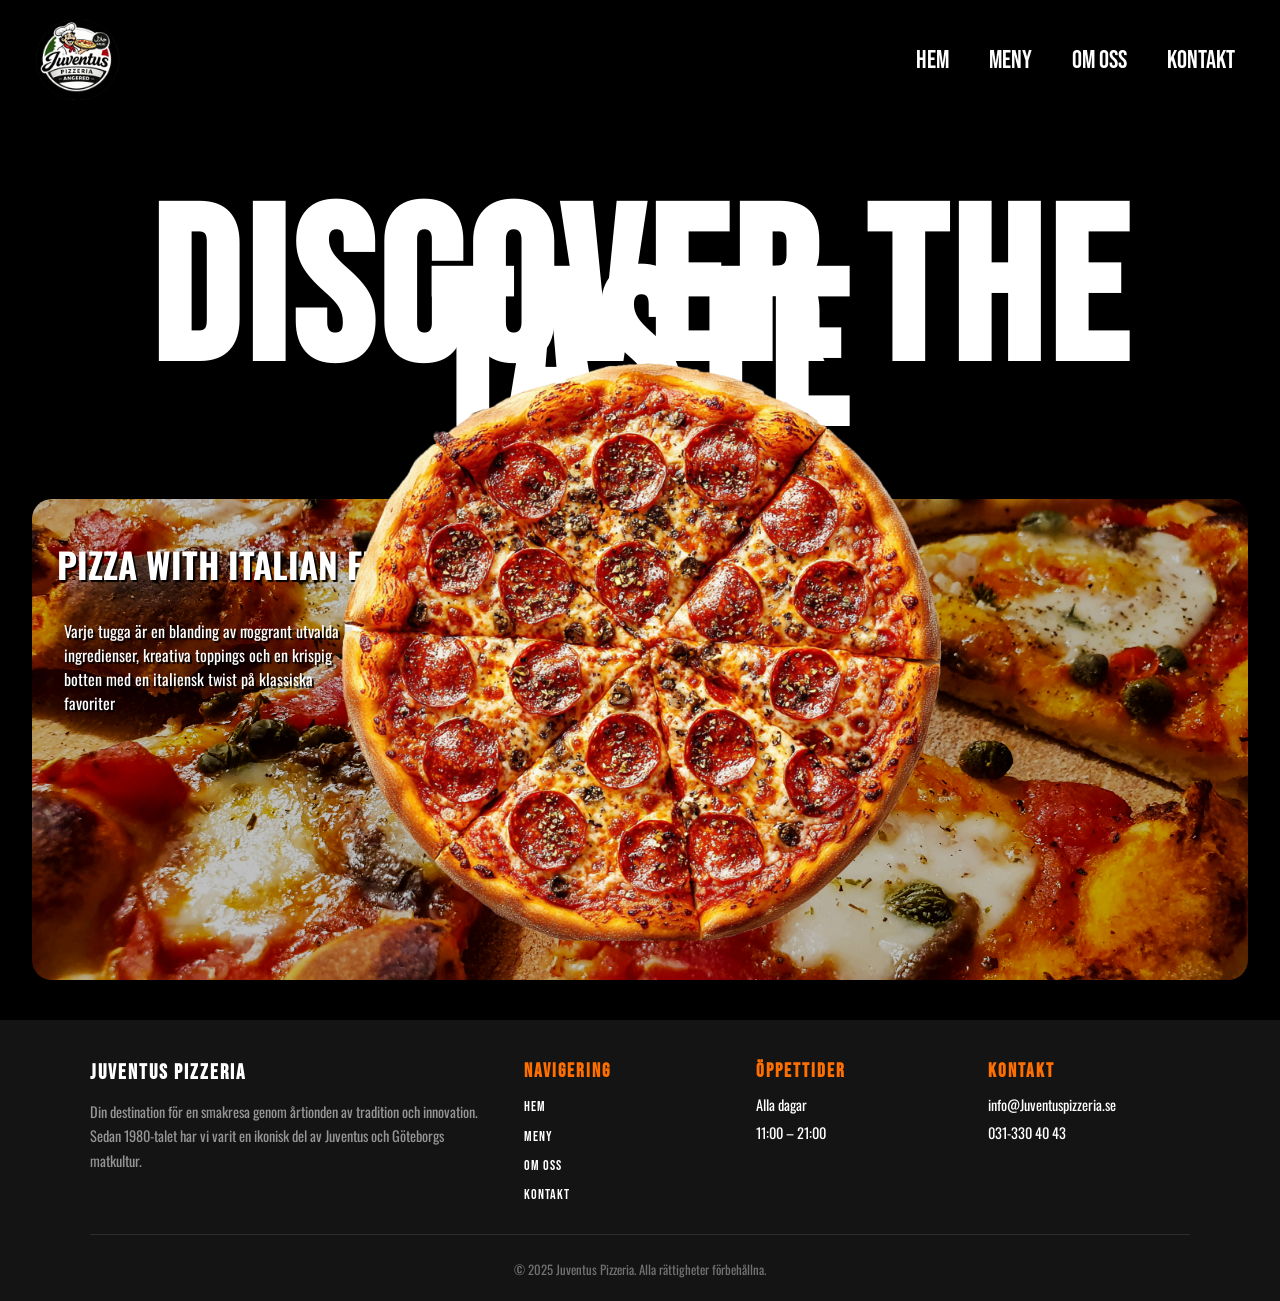
==== index.html @ ae1d6d92 "organisera min css så det blir lättare att hitta det man vill hitta. Färdigställde också min mobilve" ====
<!DOCTYPE html>
<html lang="en">
<head>
  <meta charset="UTF-8">
  <meta name="viewport" content="width=device-width, initial-scale=1.0">
  <link rel="stylesheet" href="css/style.css">
    <link rel="stylesheet" href="css/index.css">

  <link href="https://fonts.googleapis.com/css2?family=Bebas+Neue&display=swap" rel="stylesheet">
  <link href="https://fonts.googleapis.com/css2?family=Oswald:wght@400;600&display=swap" rel="stylesheet">
  <title>Document</title>
</head>
<body>
  <div id ="wrapper1">
    <nav>
      <img src="img/logo.png" class="logo" alt="logo">
      <div class="nav-links">
        <a href="index.html">HEM </a>
        <a href="meny.html">MENY</a>
        <a href="omoss.html">OM OSS</a>
        <a href="kontakt.html">KONTAKT</a>
      </div>

    </nav>
    <header><h1>DISCOVER THE TASTE</h1></header>
    <main>
      <section class="sec-main">
        <div class="section-background">
          <img src= "img\background1.jpg" class="background1" alt ="Pizza background">
          <div class = "background-text1">
            <h2>PIZZA WITH ITALIAN FLAIR</h2>
            <p>
             Varje tugga är en blanding av noggrant utvalda ingredienser, kreativa toppings och en krispig botten med en italiensk twist på klassiska favoriter
            </p>


          </div>
          <img src= "img\background2.png" class="background2" alt ="Pizza background">

        </div>
        <section class ="info-section">
          <div class="nyheter">
             <h2>NYHET</h2>
             <p>Nu serverar vi familjepizzor för pizzans dubbla pris  + 30kr.</p>
          </div>
          <a href="meny.html" class="meny-knapp">MENY</a>

          <div class="timmar-box">
            <h2>Öppettider</h2>
            <p>Alla dagar</p>
            <p>11:00 - 21:00</p>
          </div>

        </section>
      </section>
    </main>

   <footer class="site-footer">
    <div class="footer-inner">
        <div class="footer-desc">
            <h3>Juventus Pizzeria</h3>
            <p>Din destination för en smakresa genom årtionden av tradition och innovation. Sedan 1980-talet har vi varit en ikonisk del av Juventus och Göteborgs matkultur.</p>
        </div>
        <div class="footer-col">
            <h3>Navigering</h3>
            <ul>
                <li><a href="index.html">Hem</a></li>
                <li><a href="meny.html">Meny</a></li>
                <li><a href="omoss.html">Om oss</a></li>
                <li><a href="kontakt.html">Kontakt</a></li>
            </ul>
        </div>
        <div class="footer-col">
            <h3>Öppettider</h3>
            <p>Alla dagar</p>
            <p>11:00 – 21:00</p>
        </div>
        <div class="footer-col">
            <h3>Kontakt</h3>
            <p>info@Juventuspizzeria.se</p>
            <p>031-330 40 43</p>
        </div>
    </div>
    <div class="footer-bottom">
        <p>&copy; 2025 Juventus Pizzeria. Alla rättigheter förbehållna.</p>
    </div>
</footer>

  </div>
</body>
</html>
---- css/style.css ----
body {
    margin: 0;
}

nav {
    height: 100px;
    grid-area: nv;
    display: flex;
    align-items: center;
    justify-content: flex-start;
    padding: 10px 20px;
}

.logo {
    height: 80px;
    width: auto;
}

.nav-links {
    display: flex;
    gap: 40px;
    font-size: 25px;
    margin-left: auto;
    margin-right: 25px;
    padding: 0;
}

.nav-links a {
    text-decoration: none;
    color: white;
    font-family: 'Bebas Neue', sans-serif;
}



@media screen and (max-width: 999px) {
    
    .logo {
        height: 30px;
        width: auto;
        margin-top: 1px;
    }

    .nav-links {
        display: flex;
        gap: 10px;
        font-size: 15px;
        margin-top: 1px;
        margin-left: auto;
        padding: 0;
    }

  
}



.site-footer {
    grid-area: ft;
    background-color: rgb(20, 20, 20);
    color: white;
    font-family: 'Oswald', sans-serif;
    padding: 40px 40px 10px;
}

.footer-inner {
    display: flex;
    flex-wrap: wrap;
    gap: 30px;
    justify-content: space-between;
    max-width: 1100px;
    margin: 0 auto;
}

.footer-desc {
    flex: 2;
    min-width: 200px;
}

.footer-desc h3 {
    font-family: 'Bebas Neue', sans-serif;
    font-size: 1.3rem;
    color: white;
    letter-spacing: 2px;
    margin: 0 0 10px;
}

.footer-desc p {
    font-size: 0.9rem;
    color: rgba(255, 255, 255, 0.55);
    line-height: 1.7;
}

.footer-col {
    flex: 1;
    min-width: 100px;
}

.footer-col h3 {
    font-family: 'Bebas Neue', sans-serif;
    font-size: 1.2rem;
    color: rgb(255, 111, 0);
    margin: 0 0 8px;
    letter-spacing: 2px;
}

.footer-col p, .footer-col ul {
    margin: 0;
    font-size: 0.9rem;
    line-height: 1.9;
}

.footer-col ul {
    list-style: none;
    padding: 0;
}

.footer-col ul li a {
    color: white;
    text-decoration: none;
    font-family: 'Bebas Neue', sans-serif;
    letter-spacing: 1px;
}

.footer-col ul li a:hover {
    color: rgb(255, 111, 0);
}

.footer-bottom {
    border-top: 1px solid rgba(255, 255, 255, 0.1);
    margin-top: 25px;
    padding-top: 12px;
    text-align: center;
    font-size: 0.8rem;
    color: rgba(255, 255, 255, 0.4);
    max-width: 1100px;
    margin-left: auto;
    margin-right: auto;
}

@media screen and (max-width: 999px) {
    .site-footer {
        padding: 24px 20px 10px;
    }

    .footer-inner {
        flex-direction: column;
        gap: 20px;
    }

    .footer-desc h3 {
        font-size: 1.1rem;
    }

    .footer-desc p {
        font-size: 0.85rem;
    }

    .footer-col h3 {
        font-size: 1rem;
    }
}
---- css/index.css ----
#wrapper1 {
    display: grid;
    grid-template-areas:
        'nv'
        'hd'
        'mn'
        'ft';
    grid-template-rows: auto auto 1fr auto;
    grid-template-columns: 1fr;
    width: 100%;
    min-height: 100vh;
    background-color: rgb(0, 0, 0);
    margin: auto;
    padding: 0;
}

header {
    grid-area: hd;
    text-align: center;
    padding: 0 25px 0;
}

header h1 {
    font-family: 'Bebas Neue', sans-serif;
    font-size: 13.5rem;
    letter-spacing: 6px;
    line-height: 0.3;
    color: white;
}

main {
    grid-area: mn;
    margin-top: -20px;
    margin-bottom: 40px;
    position: relative;
}

.sec-main {
    position: relative;
    width: 100%;
}

.section-background {
    position: relative;
    margin: -20px auto 0;
    width: 95%;
}

.background1 {
    display: block;
    border-radius: 20px;
    width: 100%;
    height: auto;
    filter: brightness(1.2);
    opacity: 0.8;
    z-index: 1;
}

.background2 {
    position: absolute;
    z-index: 3;
    top: -140px;
    width: 50%;
    left: 25%;
    right: 0;
}

.background-text1 {
    position: absolute;
    color: white;
    z-index: 2;
    top: 10px;
    left: 25px;
    font-family: 'Oswald', sans-serif;
    text-shadow: 2px 2px 1px black;
    max-width: 80%;
}

.background-text1 h2 {
    font-size: 2.2rem;
}

.background-text1 p {
    font-size: 1rem;
    line-height: 1.5;
    margin-left: 7px;
    max-width: 22vw;
}

.info-section {
    display: none;
}

@media screen and (max-width: 999px) {

    header h1 {
        font-size: 2rem;
        letter-spacing: 6px;
        line-height: 0.3;
    }

    .section-background {
        margin: 30px auto 0;
        height: 250px;
        width: 100%;
        background-image: url(/img/tamas-pap-XLmhRnV8yuc-unsplash.jpg);
        background-size: cover;
    }

    .background1 {
        display: none;
    }

    .background2 {
        display: none;
    }

    .background-text1 h2 {
        font-size: 25px;
        text-align: center;
    }

    .background-text1 p {
        font-size: 15px;
        margin-left: 1px;
        max-width: 100vw;
        text-align: center;
    }

    .info-section {
        display: block;
        text-align: center;
        font-family: 'Bebas Neue', sans-serif;
        background: rgb(255, 111, 0);
        width: 85%;
        margin: 10px auto;
        border-radius: 10px;
    }

    .info-section p { color: white; }
    .info-section a { color: black; }
    .info-section h2 { color: bisque; }
}
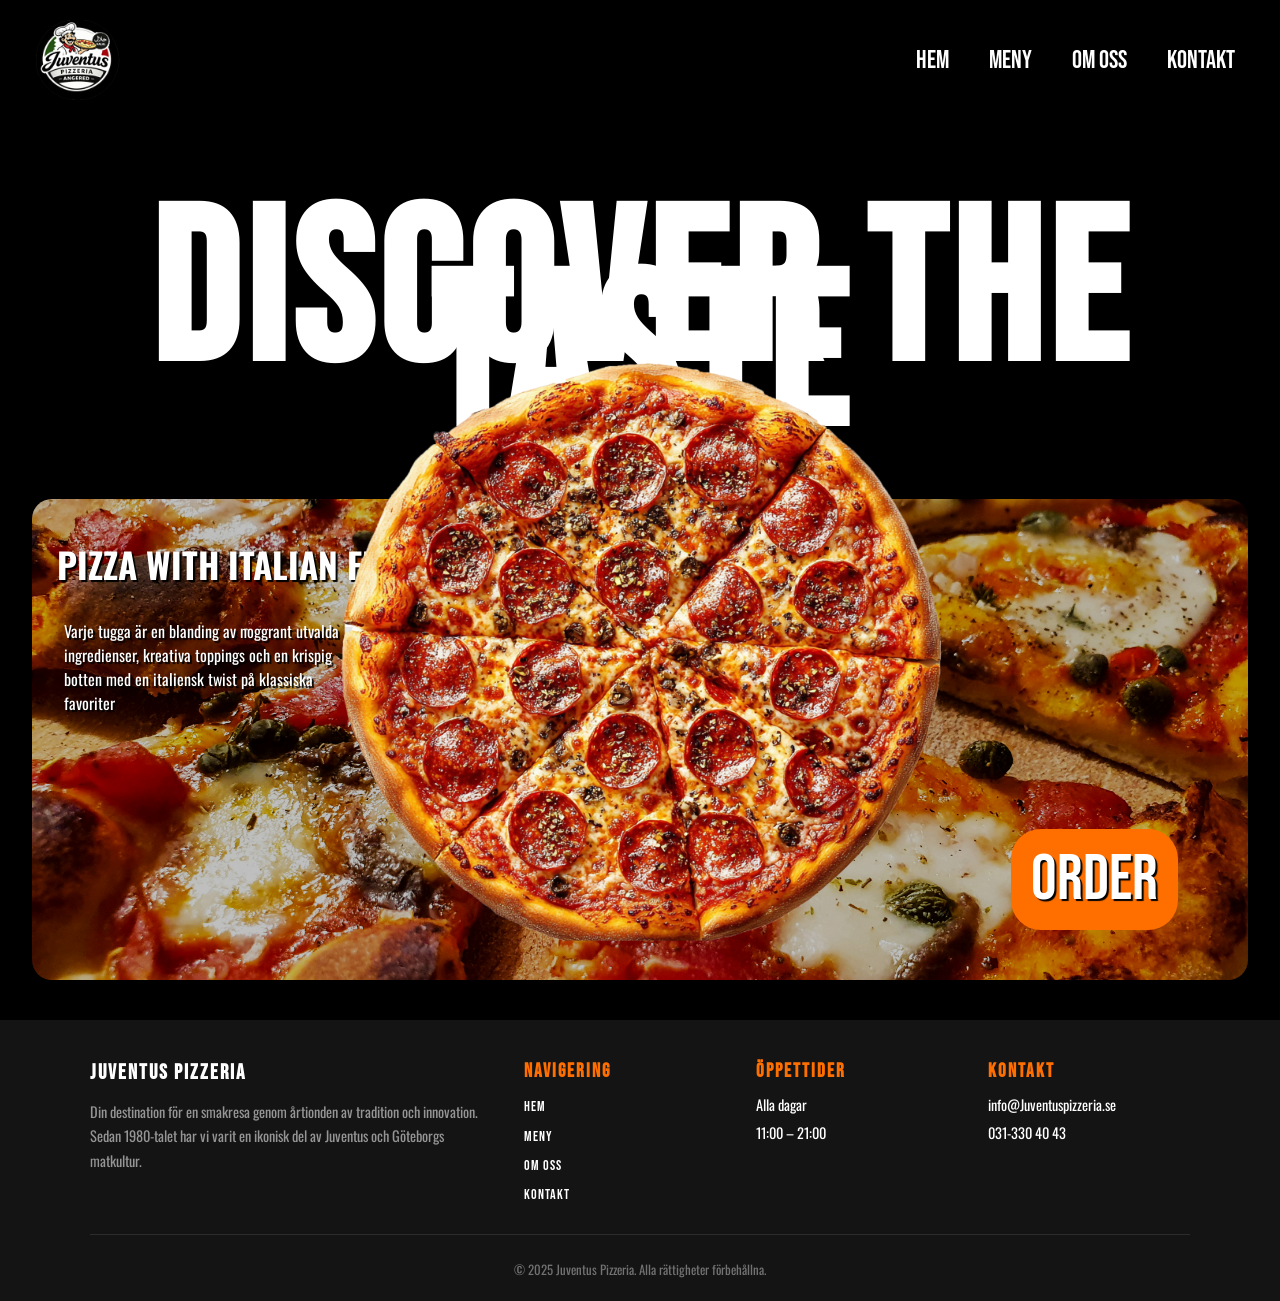
==== commit acd11689: "." ====
--- a/index.html
+++ b/index.html
@@ -36,7 +36,7 @@
 
           </div>
           <img src= "img\background2.png" class="background2" alt ="Pizza background">
-
+          <button class="order-btn">ORDER</button>
         </div>
         <section class ="info-section">
           <div class="nyheter">
--- a/css/style.css
+++ b/css/style.css
@@ -31,10 +31,12 @@
     font-family: 'Bebas Neue', sans-serif;
 }
 
-
+.nav-links a:hover {
+    color: rgb(255, 111, 0);
+}
 
 @media screen and (max-width: 999px) {
-    
+
     .logo {
         height: 30px;
         width: auto;
--- a/css/index.css
+++ b/css/index.css
@@ -91,6 +91,32 @@
     display: none;
 }
 
+.order-btn {
+    position: absolute;
+    bottom: 50px;
+    right: 70px;
+    z-index: 4;
+    text-shadow: 2px 2px 1px black;
+    background: rgb(255, 111, 0);
+    color: white;
+    border: none;
+    padding: 12px 20px;
+    font-family: 'Bebas Neue', sans-serif;
+    font-size: 4rem;
+    border-radius: 30px;
+    cursor: pointer;
+    transition: transform 0.2s ease, background 0.2s ease;
+}
+
+.order-btn:hover {
+    background: rgb(242, 160, 77);
+    transform: scale(1.1);
+}
+
+.order-btn:active {
+    transform: scale(0.95);
+}
+
 @media screen and (max-width: 999px) {
 
     header h1 {
@@ -140,4 +166,8 @@
     .info-section p { color: white; }
     .info-section a { color: black; }
     .info-section h2 { color: bisque; }
+
+    .order-btn {
+        display: none;
+    }
 }
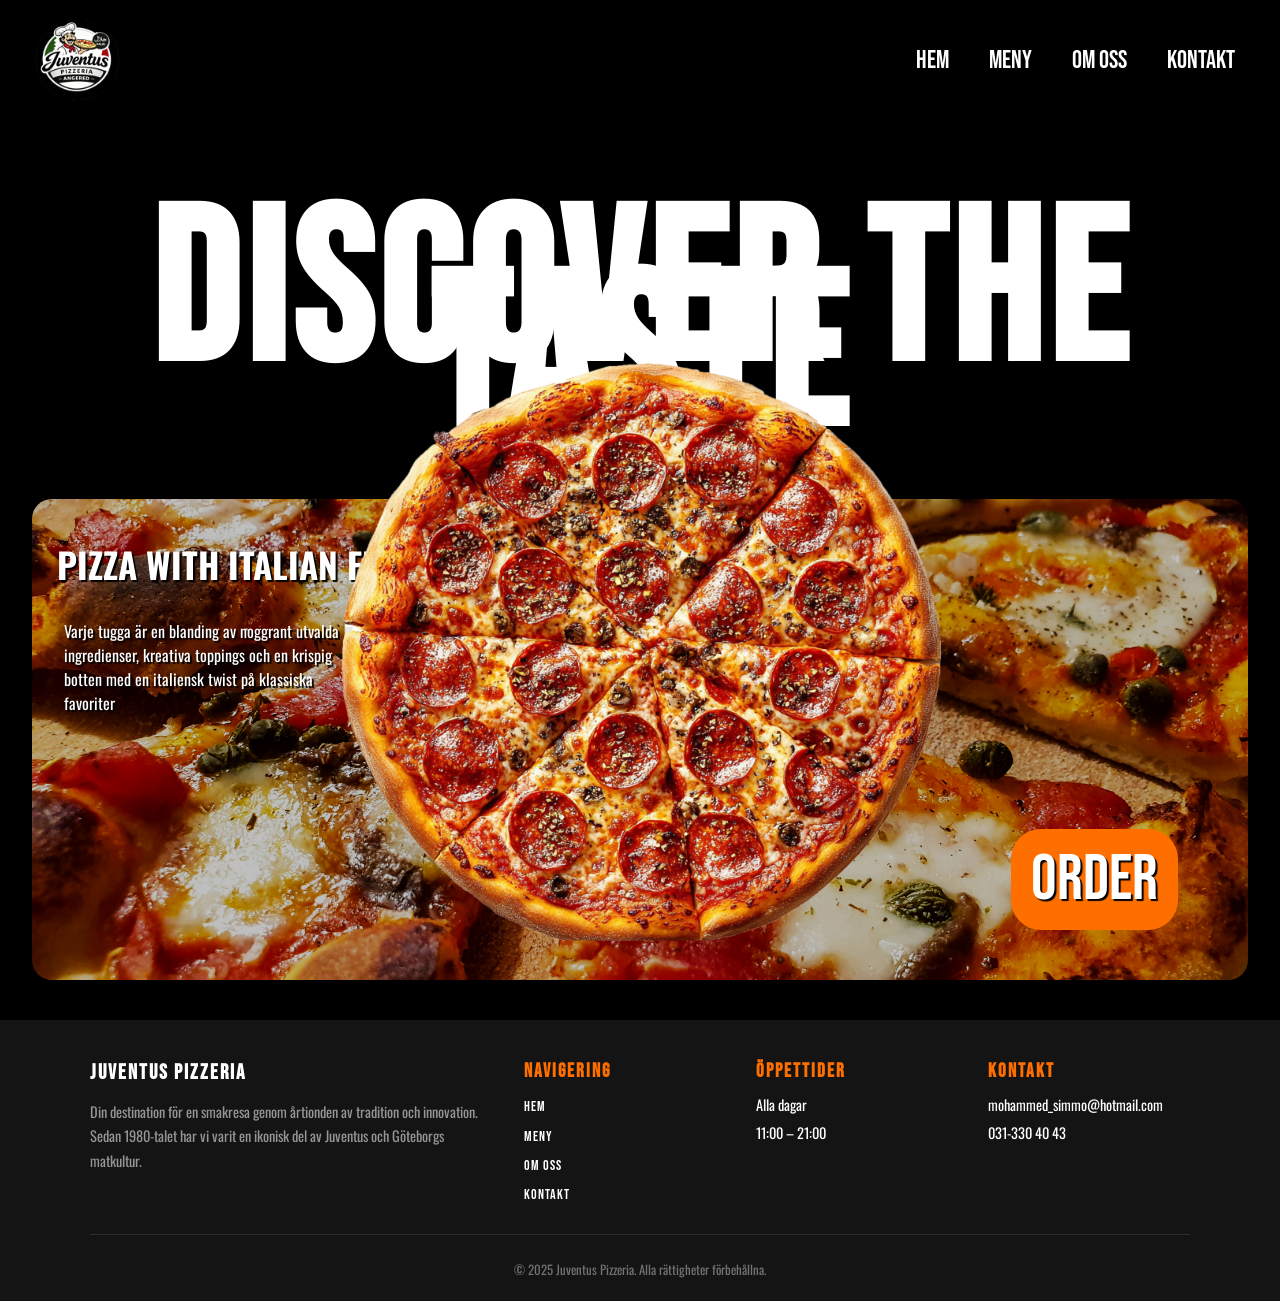
==== commit ac1d37d8: "." ====
--- a/index.html
+++ b/index.html
@@ -8,7 +8,7 @@
 
   <link href="https://fonts.googleapis.com/css2?family=Bebas+Neue&display=swap" rel="stylesheet">
   <link href="https://fonts.googleapis.com/css2?family=Oswald:wght@400;600&display=swap" rel="stylesheet">
-  <title>Document</title>
+  <title>Index - Juventus Pizzeria</title>
 </head>
 <body>
   <div id ="wrapper1">
@@ -77,7 +77,7 @@
         </div>
         <div class="footer-col">
             <h3>Kontakt</h3>
-            <p>info@Juventuspizzeria.se</p>
+            <p>mohammed_simmo@hotmail.com</p>
             <p>031-330 40 43</p>
         </div>
     </div>
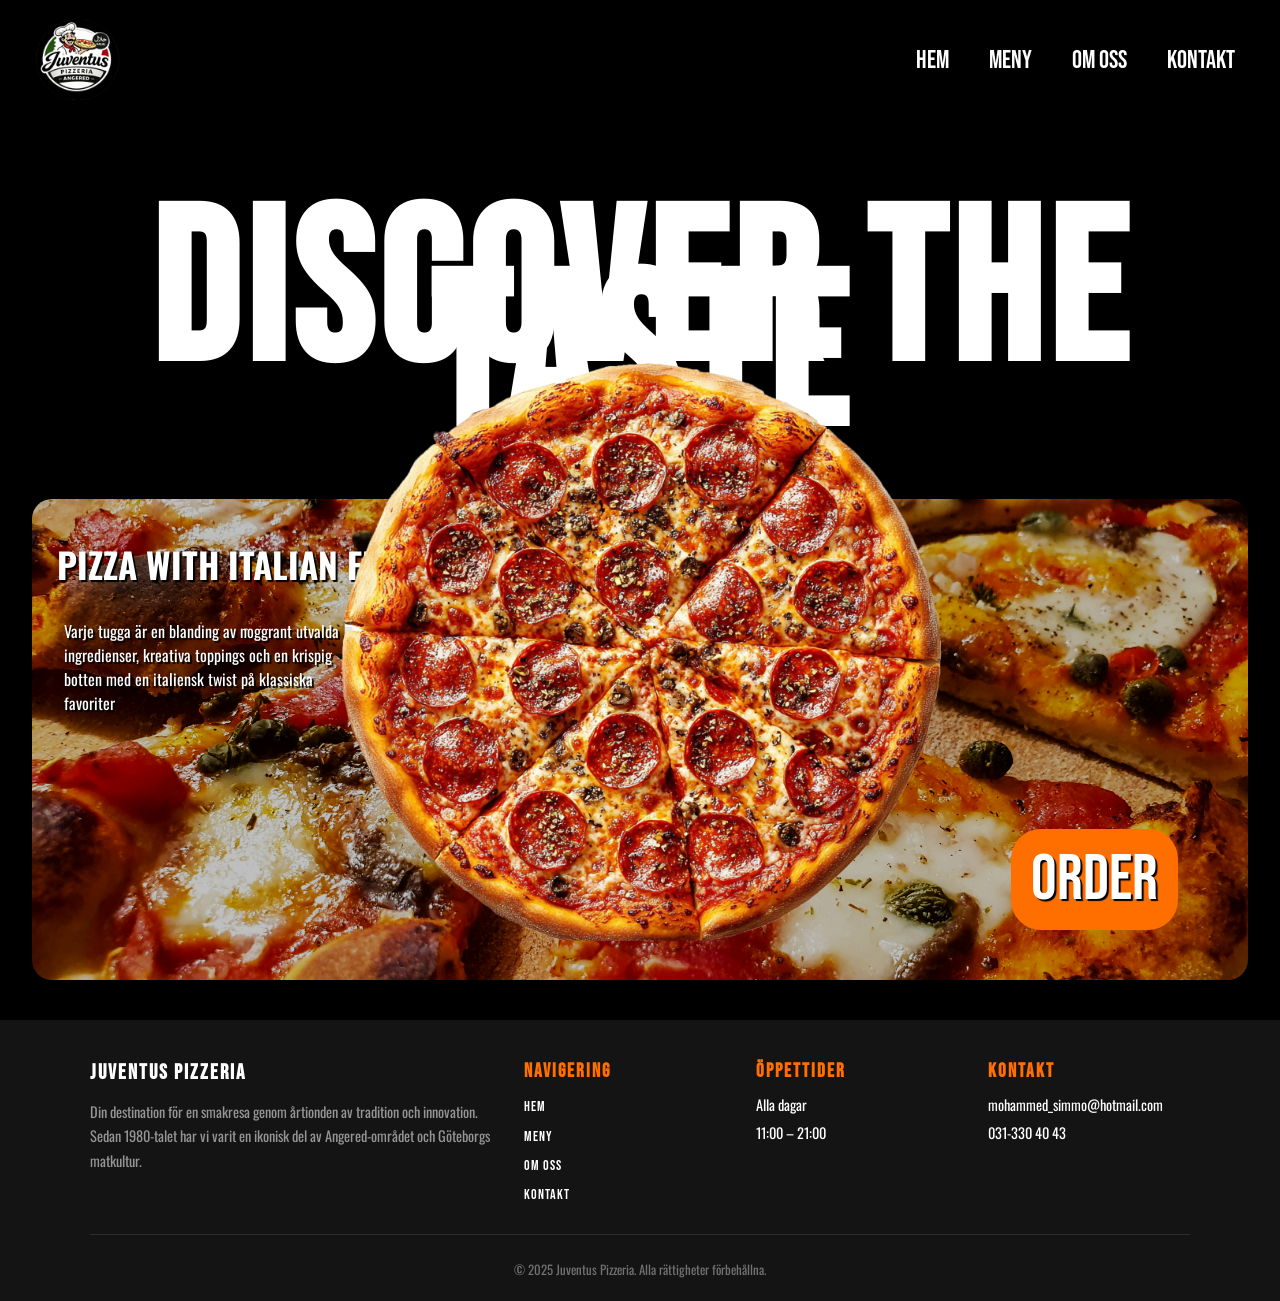
==== commit 4da1d8f8: "." ====
--- a/index.html
+++ b/index.html
@@ -59,7 +59,7 @@
     <div class="footer-inner">
         <div class="footer-desc">
             <h3>Juventus Pizzeria</h3>
-            <p>Din destination för en smakresa genom årtionden av tradition och innovation. Sedan 1980-talet har vi varit en ikonisk del av Juventus och Göteborgs matkultur.</p>
+            <p>Din destination för en smakresa genom årtionden av tradition och innovation. Sedan 1980-talet har vi varit en ikonisk del av Angered-området och Göteborgs matkultur.</p>
         </div>
         <div class="footer-col">
             <h3>Navigering</h3>
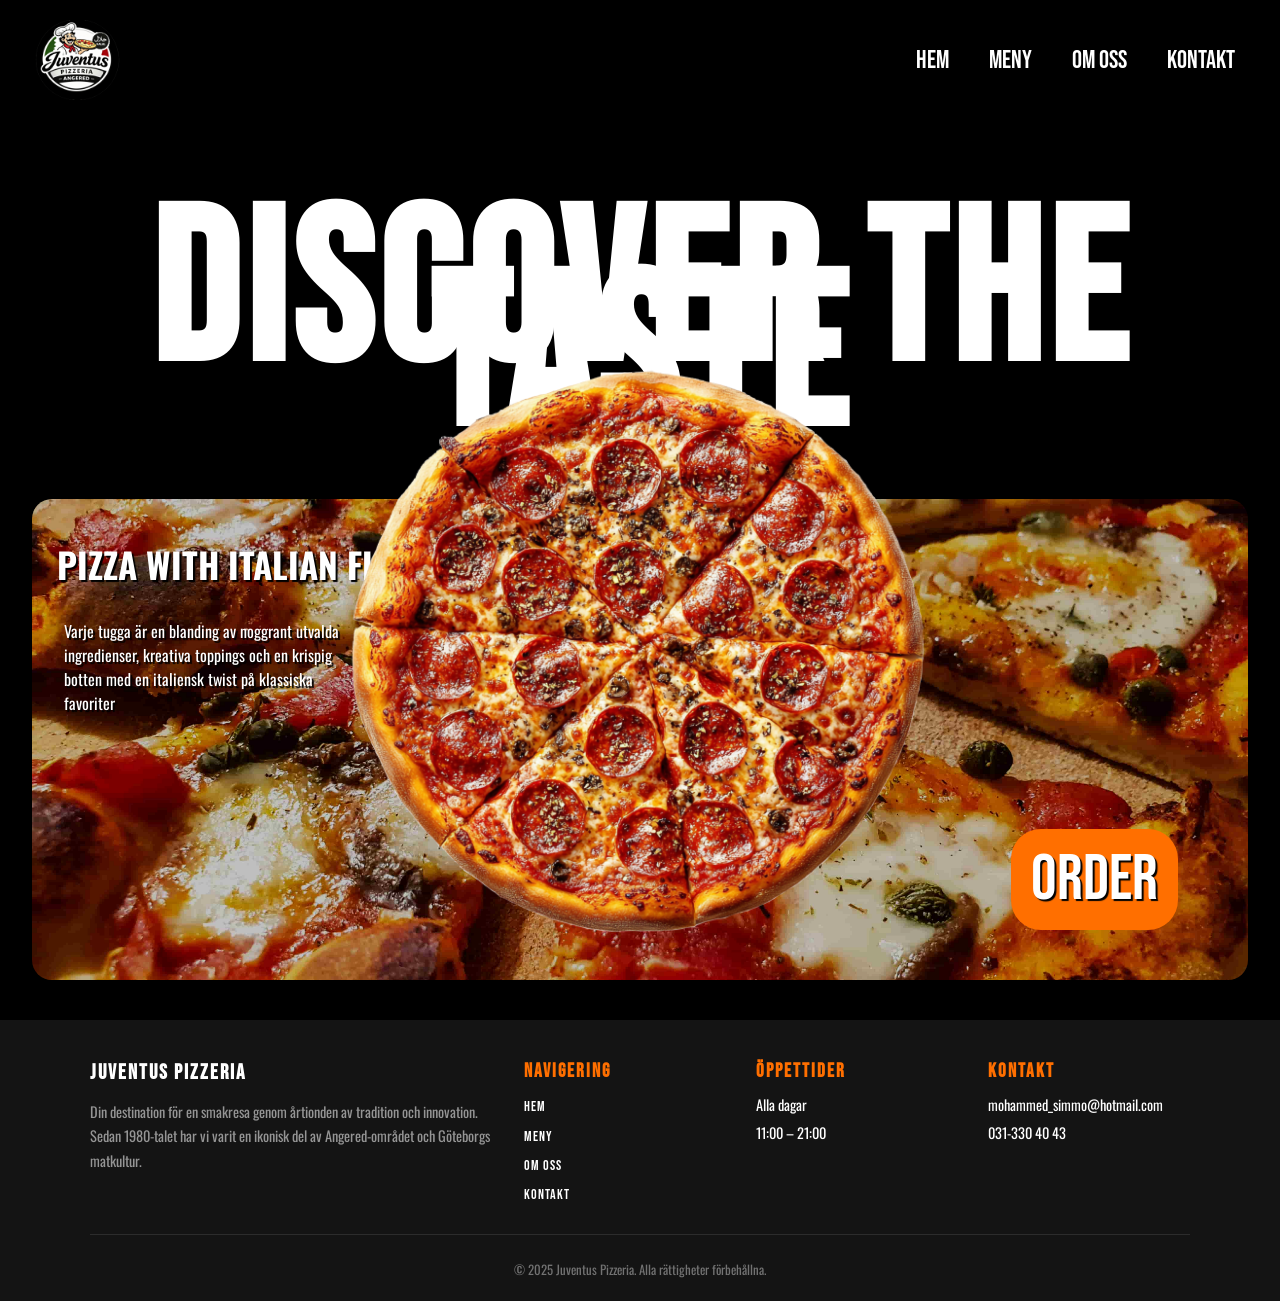
==== commit 901ee868: "inlämn" ====
--- a/index.html
+++ b/index.html
@@ -14,6 +14,11 @@
   <div id ="wrapper1">
     <nav>
       <img src="img/logo.png" class="logo" alt="logo">
+       <button class="hamburger" aria-label="Meny">
+        <span></span>
+        <span></span>
+        <span></span>
+      </button> 
       <div class="nav-links">
         <a href="index.html">HEM </a>
         <a href="meny.html">MENY</a>
@@ -26,7 +31,7 @@
     <main>
       <section class="sec-main">
         <div class="section-background">
-          <img src= "img\background1.jpg" class="background1" alt ="Pizza background">
+          <img src= "img/background1.jpg" class="background1" alt ="Pizza background">
           <div class = "background-text1">
             <h2>PIZZA WITH ITALIAN FLAIR</h2>
             <p>
@@ -35,9 +40,10 @@
 
 
           </div>
-          <img src= "img\background2.png" class="background2" alt ="Pizza background">
+          <img src= "img/background2.png" class="background2" alt ="Pizza background">
           <button class="order-btn">ORDER</button>
         </div>
+
         <section class ="info-section">
           <div class="nyheter">
              <h2>NYHET</h2>
@@ -84,8 +90,10 @@
     <div class="footer-bottom">
         <p>&copy; 2025 Juventus Pizzeria. Alla rättigheter förbehållna.</p>
     </div>
-</footer>
+  </footer>
 
   </div>
+
+  <script src="js/hamburger.js"></script>
 </body>
 </html>
--- a/css/style.css
+++ b/css/style.css
@@ -9,6 +9,8 @@
     align-items: center;
     justify-content: flex-start;
     padding: 10px 20px;
+    position: relative;
+    z-index: 100;
 }
 
 .logo {
@@ -35,27 +37,39 @@
     color: rgb(255, 111, 0);
 }
 
-@media screen and (max-width: 999px) {
-
-    .logo {
-        height: 30px;
-        width: auto;
-        margin-top: 1px;
-    }
-
-    .nav-links {
-        display: flex;
-        gap: 10px;
-        font-size: 15px;
-        margin-top: 1px;
-        margin-left: auto;
-        padding: 0;
-    }
-
-  
-}
-
-
+.hamburger {
+    display: none;
+    flex-direction: column;
+    gap: 5px;
+    cursor: pointer;
+    margin-left: auto;
+    margin-right: 20px;
+    background: none;
+    border: none;
+    padding: 4px;
+    z-index: 200;
+}
+
+.hamburger span {
+    display: block;
+    width: 28px;
+    height: 3px;
+    background-color: white;
+    border-radius: 3px;
+    transition: transform 0.3s, opacity 0.3s;
+}
+
+.hamburger.open span:nth-child(1) {
+    transform: translateY(8px) rotate(45deg);
+}
+
+.hamburger.open span:nth-child(2) {
+    opacity: 0;
+}
+
+.hamburger.open span:nth-child(3) {
+    transform: translateY(-8px) rotate(-45deg);
+}
 
 .site-footer {
     grid-area: ft;
@@ -106,7 +120,8 @@
     letter-spacing: 2px;
 }
 
-.footer-col p, .footer-col ul {
+.footer-col p,
+.footer-col ul {
     margin: 0;
     font-size: 0.9rem;
     line-height: 1.9;
@@ -141,6 +156,49 @@
 }
 
 @media screen and (max-width: 999px) {
+
+
+    .nav-links {
+        display: flex;
+        flex-direction: column;
+        gap: 0;
+        position: fixed;
+        top: 0;
+        right: 0;
+        width: 50%;
+        height: 100vh;
+        background-color: rgb(15, 15, 15);
+        align-items: center;
+        justify-content: center;
+        z-index: 150;
+        margin: 0;
+        transform: translateX(100%);
+        transition: transform 0.35s ease;
+        box-shadow: -6px 0 24px rgba(0, 0, 0, 0.6);
+    }
+
+    .nav-links.open {
+        transform: translateX(0);
+    }
+
+    .nav-links a {
+        font-size: 2rem;
+        padding: 18px 0;
+        border-bottom: 1px solid rgba(255, 255, 255, 0.08);
+        width: 70%;
+        text-align: center;
+        color: white;
+    }
+
+    .nav-links a:last-child {
+        border-bottom: none;
+    }
+
+    .hamburger {
+        display: flex;
+        z-index: 200;
+    }
+
     .site-footer {
         padding: 24px 20px 10px;
     }
@@ -161,5 +219,4 @@
     .footer-col h3 {
         font-size: 1rem;
     }
-}
-
+}
--- a/css/index.css
+++ b/css/index.css
@@ -163,9 +163,22 @@
         border-radius: 10px;
     }
 
-    .info-section p { color: white; }
-    .info-section a { color: black; }
-    .info-section h2 { color: bisque; }
+    .info-section p { 
+        
+        color: white; 
+        text-shadow: 2px 2px 1px black;
+    
+    
+    }
+    .info-section a { 
+        color: black; 
+    
+    }
+    .info-section h2 {
+        color: rgb(255, 255, 255);
+        text-shadow: 2px 2px 1px black;
+    
+    }
 
     .order-btn {
         display: none;
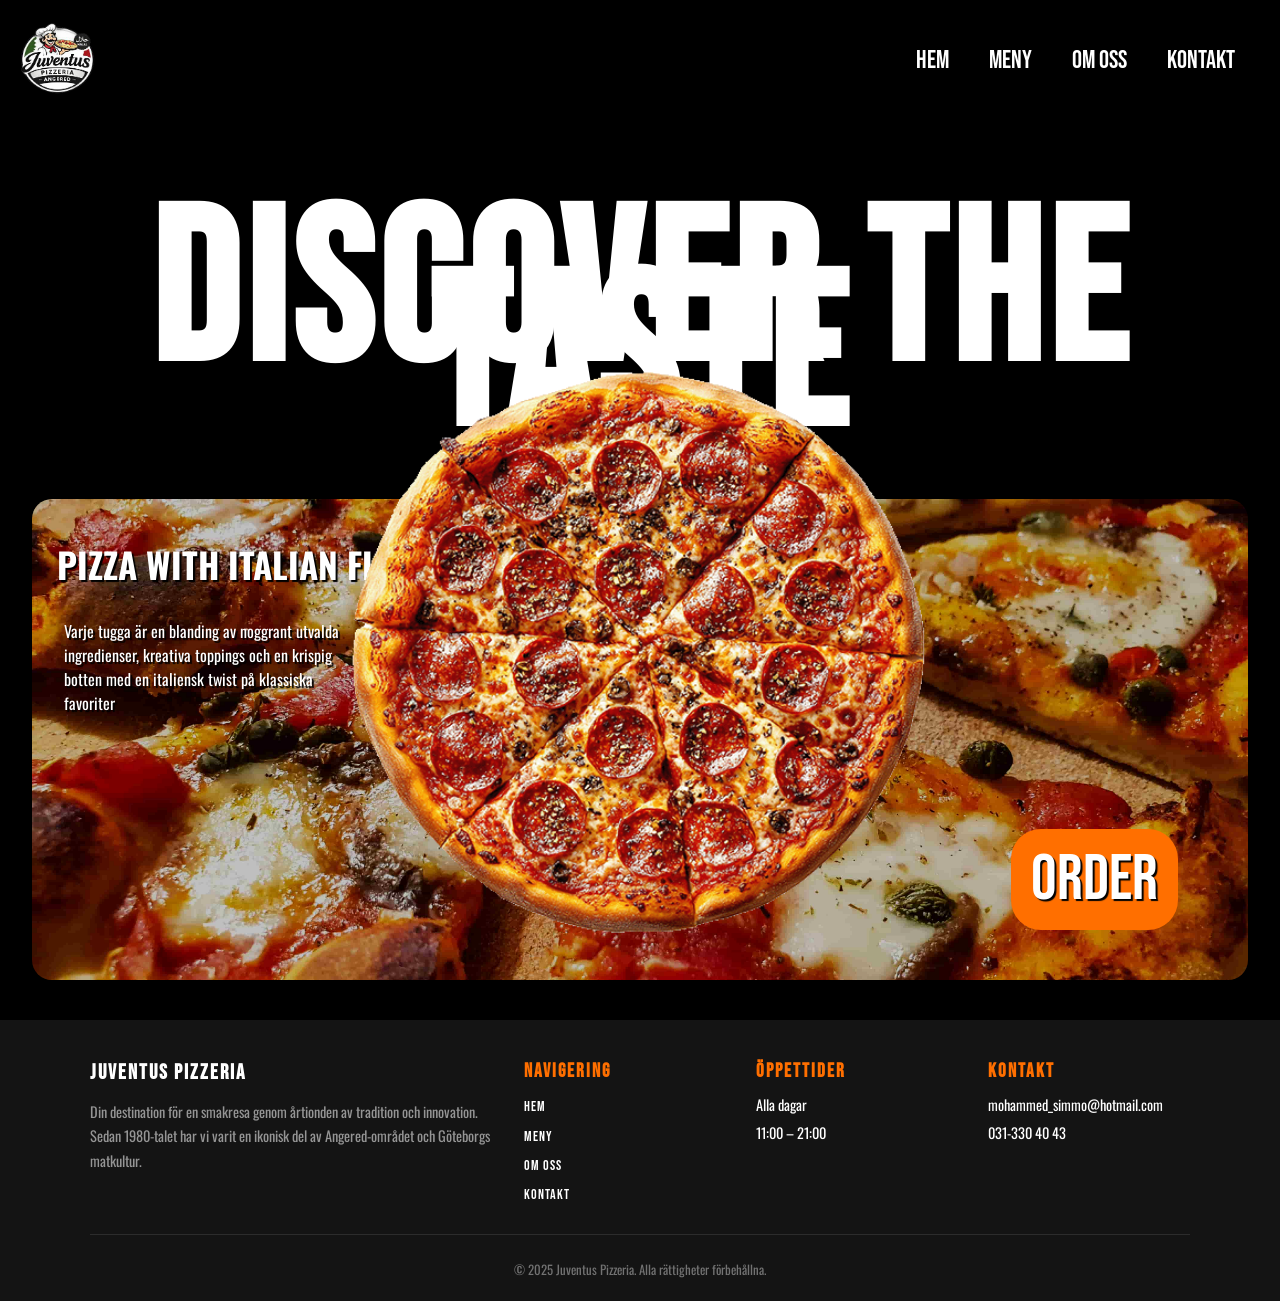
==== commit 26dedf85: "slut" ====
--- a/index.html
+++ b/index.html
@@ -1,20 +1,21 @@
 <!DOCTYPE html>
-<html lang="en">
+<html lang="sv">
 <head>
   <meta charset="UTF-8">
   <meta name="viewport" content="width=device-width, initial-scale=1.0">
   <link rel="stylesheet" href="css/style.css">
-    <link rel="stylesheet" href="css/index.css">
+  <link rel="stylesheet" href="css/index.css">
 
   <link href="https://fonts.googleapis.com/css2?family=Bebas+Neue&display=swap" rel="stylesheet">
   <link href="https://fonts.googleapis.com/css2?family=Oswald:wght@400;600&display=swap" rel="stylesheet">
-  <title>Index - Juventus Pizzeria</title>
+  <title>Hem - Juventus Pizzeria</title>
 </head>
 <body>
   <div id ="wrapper1">
+
     <nav>
-      <img src="img/logo.png" class="logo" alt="logo">
-       <button class="hamburger" aria-label="Meny">
+      <img src="img/logo1.png" class="logo" alt="logo">
+      <button class="hamburger" aria-label="Meny">
         <span></span>
         <span></span>
         <span></span>
@@ -25,9 +26,10 @@
         <a href="omoss.html">OM OSS</a>
         <a href="kontakt.html">KONTAKT</a>
       </div>
+    </nav>
 
-    </nav>
     <header><h1>DISCOVER THE TASTE</h1></header>
+
     <main>
       <section class="sec-main">
         <div class="section-background">
@@ -35,16 +37,16 @@
           <div class = "background-text1">
             <h2>PIZZA WITH ITALIAN FLAIR</h2>
             <p>
-             Varje tugga är en blanding av noggrant utvalda ingredienser, kreativa toppings och en krispig botten med en italiensk twist på klassiska favoriter
+              Varje tugga är en blanding av noggrant utvalda ingredienser, kreativa toppings och en krispig botten med en italiensk twist på klassiska favoriter
             </p>
 
 
           </div>
-          <img src= "img/background2.png" class="background2" alt ="Pizza background">
+          <img src= "img/pizzacirkulär.png" class="background2" alt ="Pizza background">
           <button class="order-btn">ORDER</button>
         </div>
 
-        <section class ="info-section">
+        <div class ="info-section">
           <div class="nyheter">
              <h2>NYHET</h2>
              <p>Nu serverar vi familjepizzor för pizzans dubbla pris  + 30kr.</p>
@@ -57,25 +59,28 @@
             <p>11:00 - 21:00</p>
           </div>
 
-        </section>
+        </div>
       </section>
     </main>
 
-   <footer class="site-footer">
-    <div class="footer-inner">
+    <footer class="site-footer">
+
+      <div class="footer-inner">
         <div class="footer-desc">
             <h3>Juventus Pizzeria</h3>
             <p>Din destination för en smakresa genom årtionden av tradition och innovation. Sedan 1980-talet har vi varit en ikonisk del av Angered-området och Göteborgs matkultur.</p>
         </div>
+
         <div class="footer-col">
             <h3>Navigering</h3>
             <ul>
-                <li><a href="index.html">Hem</a></li>
-                <li><a href="meny.html">Meny</a></li>
-                <li><a href="omoss.html">Om oss</a></li>
-                <li><a href="kontakt.html">Kontakt</a></li>
+              <li><a href="index.html">Hem</a></li>
+              <li><a href="meny.html">Meny</a></li>
+              <li><a href="omoss.html">Om oss</a></li>
+              <li><a href="kontakt.html">Kontakt</a></li>
             </ul>
         </div>
+
         <div class="footer-col">
             <h3>Öppettider</h3>
             <p>Alla dagar</p>
@@ -90,7 +95,7 @@
     <div class="footer-bottom">
         <p>&copy; 2025 Juventus Pizzeria. Alla rättigheter förbehållna.</p>
     </div>
-  </footer>
+    </footer>
 
   </div>
 
--- a/css/index.css
+++ b/css/index.css
@@ -129,7 +129,7 @@
         margin: 30px auto 0;
         height: 250px;
         width: 100%;
-        background-image: url(/img/tamas-pap-XLmhRnV8yuc-unsplash.jpg);
+        background-image: url(/img/mobilpizza.jpg);
         background-size: cover;
     }
 
